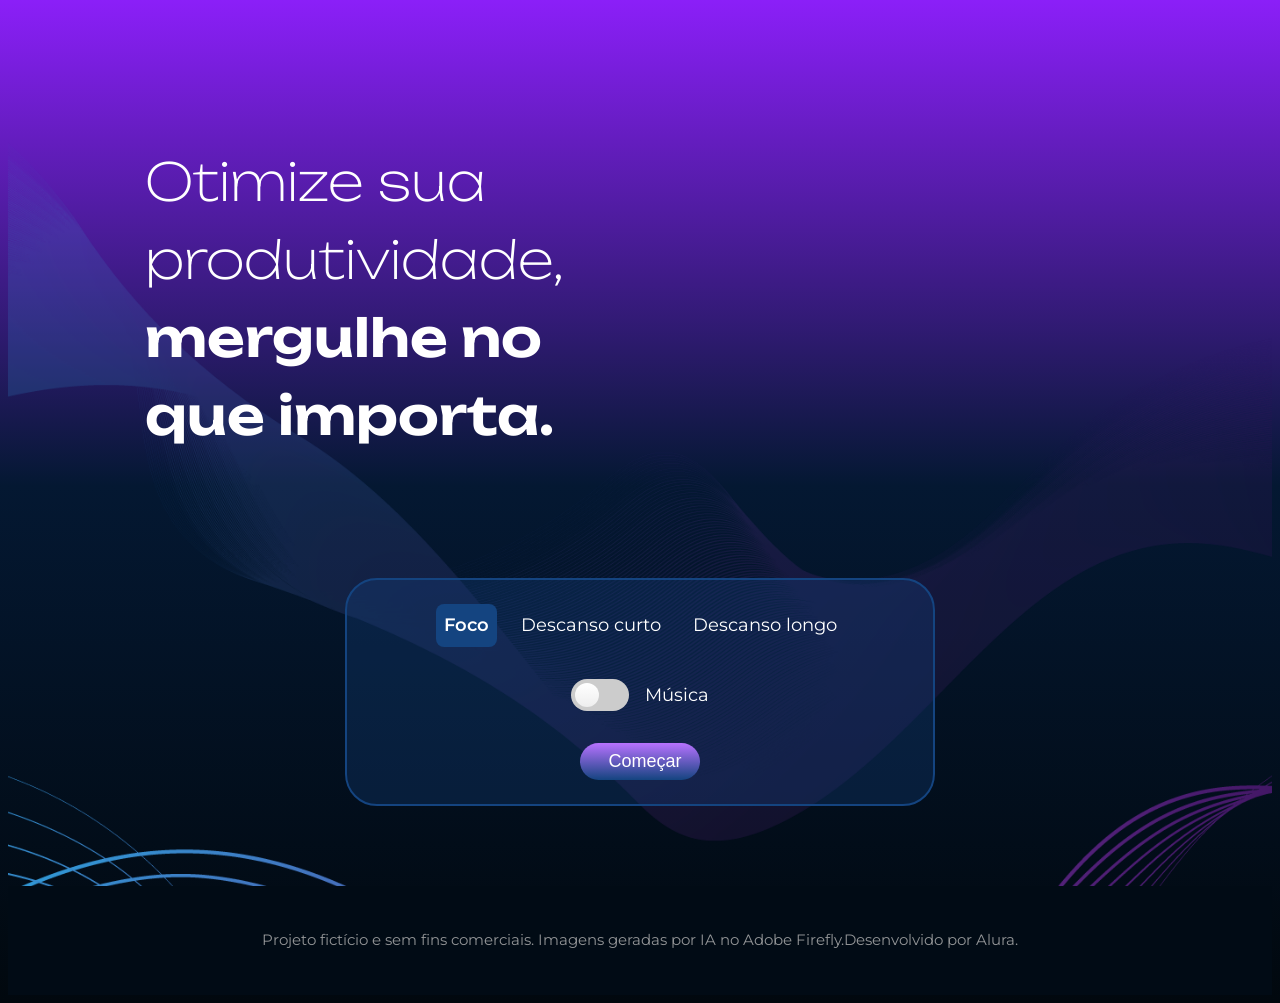
==== Fokus-projeto-Alura/index.html @ 321be1c9 "subi o projeto do curso" ====
<!DOCTYPE html>
<html lang="pt-br" data-contexto="foco">

<head>
    <meta charset="UTF-8">
    <meta name="viewport" content="width=device-width, initial-scale=1.0">
    <title>Fokus</title>
    <link rel="shortcut icon" href="./imagens/favicon.ico" type="image/x-icon">
    <link rel="stylesheet" href="https://cdnjs.cloudflare.com/ajax/libs/meyer-reset/2.0/reset.min.css"
        integrity="sha512-NmLkDIU1C/C88wi324HBc+S2kLhi08PN5GDeUVVVC/BVt/9Izdsc9SVeVfA1UZbY3sHUlDSyRXhCzHfr6hmPPw=="
        crossorigin="anonymous" referrerpolicy="no-referrer" />
    <link rel="preconnect" href="https://fonts.googleapis.com">
    <link rel="preconnect" href="https://fonts.gstatic.com" crossorigin>
    <link
        href="https://fonts.googleapis.com/css2?family=Montserrat:ital,wght@0,100;0,200;0,300;0,400;0,500;0,600;0,700;0,800;0,900;1,100;1,200;1,300;1,400;1,500;1,600;1,700;1,800;1,900&family=Prata&family=Unbounded:wght@200;300;400;500;600;700;800;900&display=swap"
        rel="stylesheet">
    <link rel="stylesheet" href="./styles.css">
    <script src="./script.js" defer></script>
</head>

<body>
    <main class="app">
        <header class="app__header">
            <figure class="app__logo-figure">
                <img class="app__logo-image" src="/imagens/logo.png" alt="">
            </figure>
        </header>
        <section class="app__section-banner-container">
            <h1 class="app__title">
                Otimize sua produtividade,<br>
                <strong class="app__title-strong">mergulhe no que importa.</strong>
            </h1>
            <figure class="app__image-figure">
                <img class="app__image" src="/imagens/foco.png" alt="">
            </figure>
        </section>
        <section class="app__section-card-container">
            <div class="app__card">
                <ul class="app__card-list">
                    <li class="app__card-list-item">
                        <button data-contexto="foco" class="app__card-button app__card-button--foco active">Foco</button>
                    </li>
                    <li class="app__card-list-item">
                        <button data-contexto="short" class="app__card-button app__card-button--curto">Descanso curto</button>
                    </li>
                    <li class="app__card-list-item">
                        <button data-contexto="long" class="app__card-button app__card-button--longo">Descanso longo</button>
                    </li>
                </ul>
                <div id="timer" class="app__card-timer"></div>
                <ul class="app__card-list">
                    <li class="app__card-list-item">
                        <label class="toggle">
                            <input class="toggle-checkbox" type="checkbox" id="alternar-musica">
                            <div class="toggle-switch"></div>
                        </label>
                    </li>
                    <li class="app__card-list-item">
                        <label class="app__card-list-label" for="alternar-musica">
                            Música
                        </label>
                    </li>
                </ul>
                <div class="app__card-primary-button-wrapper">
                    <button id="start-pause" class="app__card-primary-button">
                        <img class="app__card-primary-butto-icon" src="/imagens/play_arrow.png" alt="">
                        <span>Começar</span>
                    </button>
                </div>
            </div>
        </section>

        <footer class="app__footer">
            <p class="app__footer-text">
                Projeto fictício e sem fins comerciais. Imagens geradas por IA no Adobe Firefly.Desenvolvido por Alura.
            </p>
        </footer>
    </main>

</body>

</html>
---- Fokus-projeto-Alura/styles.css ----
:root {
    --color-primary: #123456;
    --color-secondary: #FFF;
    --azul-royal: #144480;
    --fundo-card-timer: rgba(20, 68, 128, 0.30);
    --lils: #B872FF;
    --linear-botes: linear-gradient(180deg, #B872FF 0%, #144480 100%);
}

[data-contexto="foco"] {
    --main-bg-color: linear-gradient(180deg, #8B1FF8 0%, #041832 48.44%, #01080E 100%);
}

[data-contexto="descanso-curto"] {
    --main-bg-color: linear-gradient(180deg, #0F725C 0%, #041832 48.44%, #01080E 100%);
}

[data-contexto="descanso-longo"] {
    --main-bg-color: linear-gradient(180deg, #1875E9 0%, #041832 48.44%, #01080E 100%);
}

* {
    box-sizing: border-box;
    max-width: 100%;
}

html {
    background: var(--main-bg-color);
    min-height: 100vh;
    font-size: 10px;
}

body {
    min-height: 100vh;
    background: url("./imagens/pattern.png");
    background-size: cover;
    background-repeat: no-repeat;
}

h1, h2, h3, h4, h5, h6 {
    font-family: 'Unbounded', cursive;
}

.app__logo-figure {
    display: flex;
    justify-content: center;
    padding: 4rem 0;
}

.app__section-banner-container {
    width: 99rem;
    margin: 0 auto;
    display: flex;
    justify-content: space-between;
    align-items: center;
    gap: 4rem;
    flex-wrap: wrap;
}

.app__title {
    line-height: 150%;
    font-size: 5.2rem;
    font-style: normal;
    color: var(--color-secondary);
    font-weight: 200;
    max-width: 46rem;
}

.app__title-strong {
    font-weight: 600;
}

.app__section-card-container {
    display: flex;
    justify-content: center;
}

.app__card {
    border-radius: 3.2rem;
    border: 0.2rem solid var(--azul-royal);
    background: var(--fundo-card-timer);
    padding: 2.4rem;
    margin: 8rem 0;
    width: 59rem;
    max-width: 90%;
}

.app__card-list {
    list-style: none;
    padding: 0;
    margin: 0;
    display: flex;
    align-items: center;
    justify-content: center;
    gap: 1.6rem;
}

.app__card-button {
    font-family: Montserrat;
    font-size: 1.8rem;
    font-style: normal;
    font-weight: 400;
    line-height: 150%;
    background: none;
    padding: 0.8rem;
    color: var(--color-secondary);
    border: none;
    cursor: pointer;
    outline: inherit;
}

.app__card-button.active {
    border-radius: 0.8rem;
    background: var(--azul-royal);
    font-weight: 600;

}

.app__card-timer {
    color: var(--color-secondary);
    text-align: center;
    font-family: Unbounded;
    font-size: 12rem;
    font-style: normal;
    font-weight: 700;
    line-height: normal;
    margin: 3.2rem;
    text-align: center;
}

.app__card-list-label {
    color: var(--color-secondary);
    font-family: Montserrat;
    font-size: 1.8rem;
    font-style: normal;
    font-weight: 400;
}

.app__card-primary-button-wrapper {
    display: flex;
    align-items: center;
    justify-content: center;
}

.app__card-primary-button {
    padding: 0.8rem;
    width: 12rem;
    color: var(--color-secondary);
    border: none;
    cursor: pointer;
    outline: inherit;
    border-radius: 3.2rem;
    background: var(--linear-botes);
    margin-top: 3.2rem;
    font-size: 1.8rem;
    display: flex;
    align-items: center;
    justify-content: center;
    gap: 1rem;
}

.app__footer {
    display: flex;
    width: 100%;
    padding: 2.8rem 6rem;
    justify-content: center;
    align-items: center;
    background: #010B15;
}

.app__footer-text {
    color: rgba(182, 182, 182, 0.8);
    text-align: center;
    font-family: Montserrat;
    font-size: 1.5rem;
    font-style: normal;
    font-weight: 400;
    line-height: 150%;
}

/* toggle */
.toggle {
    cursor: pointer;
    display: inline-block;
}

.toggle-switch {
    display: inline-block;
    background: #ccc;
    border-radius: 1.6rem;
    width: 5.8rem;
    height: 3.2rem;
    position: relative;
    vertical-align: middle;
    transition: background 0.25s;
}

.toggle-switch:before, .toggle-switch:after {
    content: "";
}

.toggle-switch:before {
    display: block;
    background: linear-gradient(to bottom, #fff 0%, #eee 100%);
    border-radius: 50%;
    width: 2.4rem;
    height: 2.4rem;
    position: absolute;
    top: 0.4rem;
    left: 0.4rem;
    transition: left 0.25s;
}

.toggle:hover .toggle-switch:before {
    background: linear-gradient(to bottom, #fff 0%, #fff 100%);
}

.toggle-checkbox:checked + .toggle-switch {
    background: var(--lils);
}

.toggle-checkbox:checked + .toggle-switch:before {
    left: 3rem;
}

.toggle-checkbox {
    position: absolute;
    visibility: hidden;
}

/* fim - toggle */

/* Para Tablets */
@media (max-width: 1024px) and (min-width: 768px) {
    .app__section-banner-container {
        width: 48rem;
    }
}

/* Para Celulares */
@media (max-width: 767px) {
    .app__section-banner-container {
        width: 32rem;
    }

    .app__title {
        font-size: 2.6rem;
    }

    .app__card-timer {
        font-size: 6rem;
    }
}
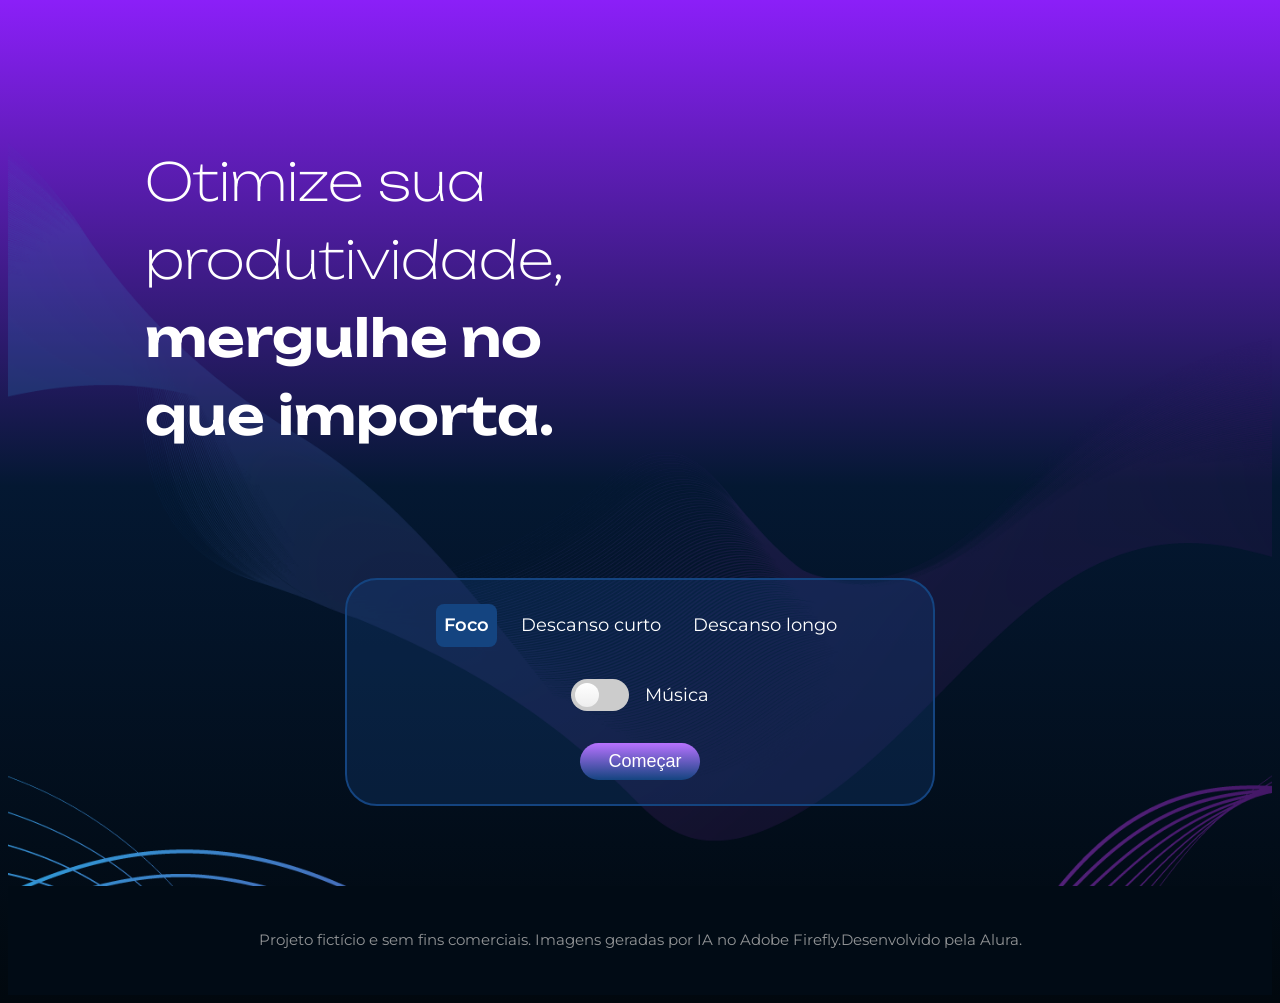
==== commit 6cd5e313: "Update index.html" ====
--- a/Fokus-projeto-Alura/index.html
+++ b/Fokus-projeto-Alura/index.html
@@ -72,7 +72,7 @@
 
         <footer class="app__footer">
             <p class="app__footer-text">
-                Projeto fictício e sem fins comerciais. Imagens geradas por IA no Adobe Firefly.Desenvolvido por Alura.
+                Projeto fictício e sem fins comerciais. Imagens geradas por IA no Adobe Firefly.Desenvolvido pela Alura.
             </p>
         </footer>
     </main>
